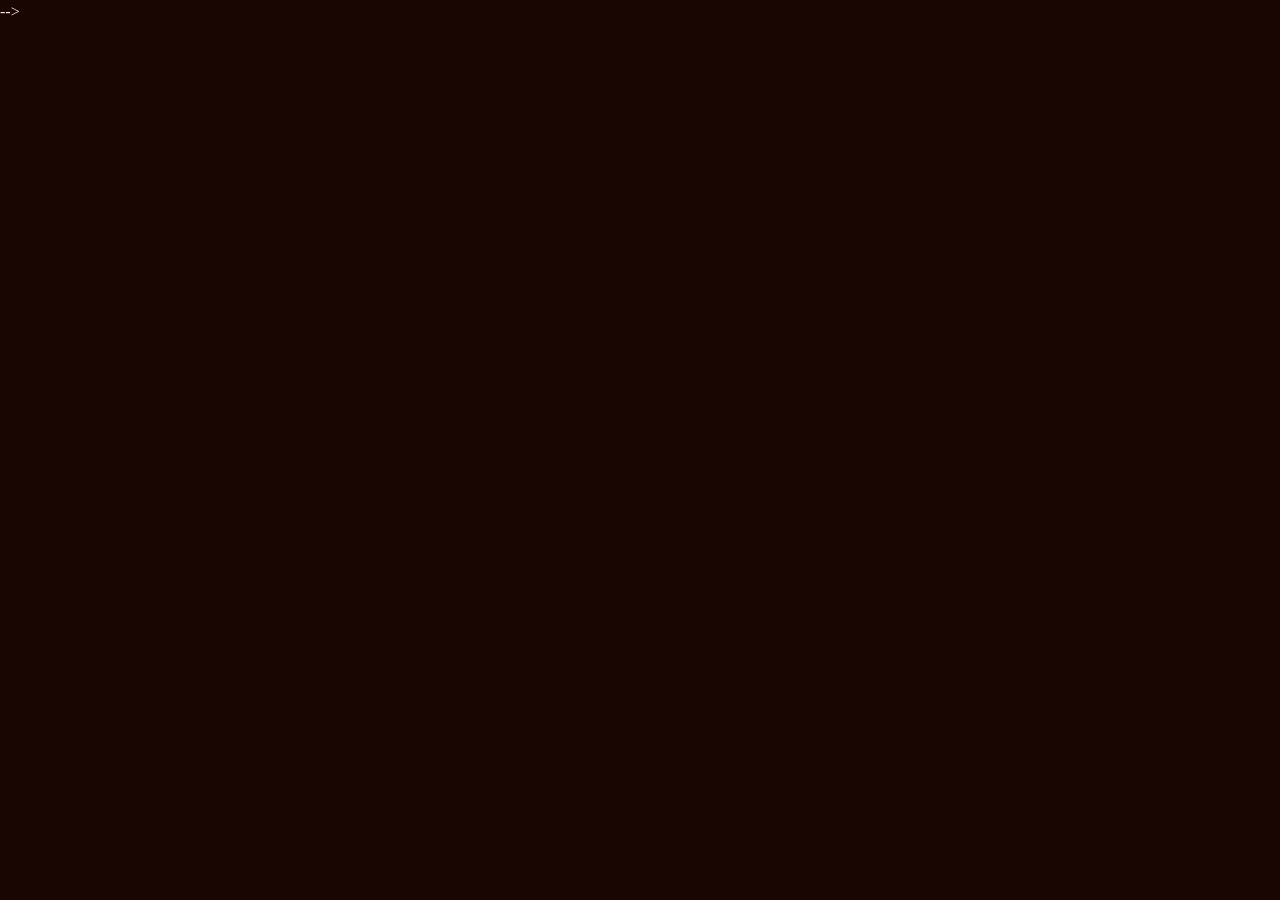
==== index.html @ 4b0b96be "Update index.html" ====
<!DOCTYPE html>
<html lang="en">
  <head>
    <meta charset="UTF-8" />
    <meta name="viewport" content="width=device-width, initial-scale=1.0" />
    <title>GRM² Research Group</title>
    <link rel="preconnect" href="https://fonts.googleapis.com" />
    <link rel="preconnect" href="https://fonts.gstatic.com" crossorigin />
    <link
      href="https://fonts.googleapis.com/css2?family=Fira+Sans:ital,wght@0,100;0,200;0,300;0,400;0,500;0,600;0,700;0,800;0,900;1,100;1,200;1,300;1,400;1,500;1,600;1,700;1,800;1,900&family=Noto+Sans+JP:wght@100..900&display=swap"
      rel="stylesheet"
      />
    <link rel="stylesheet" href="styles.css">
  </head>
  <body>
    <t-header></t-header>
    <t-section
    selector="flex"
    heading="Welcome to the Geomechanics & Rock Mass Modeling (GRM²) research group"
    details="Our group conducts research and consulting projects in geomechanics, with a focus on experimental rock mechanics and discontinuous rock mass modeling applied to rock excavation stability and fluid flow in fractured media.<br />
    Our main areas of expertise include:<br />
    <ul>
      <li>Laboratory testing in rock mechanics</li>
      <li>Mechanical behavior of anisotropic rocks</li>
      <li>Strength of geological structures</li>
      <li>Mapping and analysis of discontinuities using 3D imaging</li>
      <li>Fractured rock mass modeling using discrete fracture networks (DFN)</li>
      <li>Development of new DFN modeling tools and implementation of custom numerical codes</li>
      <li>Stability analysis of rock excavations using deterministic and probabilistic methods</li>
    </ul>"
    
      
      
      
      
      
    <!--
    link="research.html"
    link-text="Research Projects"
    img="img/about-bg.jpg"
    show-image
    show-button
    ></t-section>

    <t-main-section
    heading="Group Members"
    details="Meet the dedicated members of our research group, each contributing their expertise to advance the field of geomechanics and rock mass modeling."
    link="members.html"
    link-text="Meet Our Team"
    show-button
    ></t-main-section>

    <t-section
    selector="flex"
    heading="Published Research"
    details="Browse our latest publications and research outputs."
    link="publications.html"
    link-text="View Publications"
    show-button
    show-image
    img="img/research_fig1_foliation.png"
    reverse
    align="right"
    ></t-section>

    <t-main-section
    heading="Teaching Activities"
    details="We offer courses and workshops on geomechanics and rock mass modeling."
    link="teaching.html"
    link-text="Learn More"
    show-button
    ></t-main-section>
  
    <t-footer></t-footer>

    <script src="script.js"></script>

    --> 
  </body>
</html>
---- styles.css ----
/* Reset */
* {
 margin: 0;                    /* Remove margens padrão */
 padding: 0;                   /* Remove paddings padrão */
 box-sizing: border-box;       /* Define box-sizing para border-box para todos os elementos */
}

/* Variables */
:root {
  /* text and spacing */
  --ff: 'Merriweather', serif;
  --ff2: 'Georgia', serif;
  --p: 1rem/1.5em var(--ff);
  --h1: 600 3rem/1.2em var(--ff2);
  --h2: 600 2rem/1.2em var(--ff2);
  --spacing1: 4px;
  --spacing2: 8px;
  --spacing3: 16px;
  --spacing4: 20px;
  --spacing5: 40px;
  --spacing6: 80px;
  --spacing7: 160px;
  /* hsl (fallback color) */
  --bg-dark: hsl(4 100% 2%);
  --bg: hsl(10 92% 5%);
  --bg-light: hsl(16 67% 9%);
  --text: hsl(16 100% 96%);
  --text-muted: hsl(16 56% 71%);
  --highlight: hsl(16 37% 39%);
  --border: hsl(16 50% 28%);
  --border-muted: hsl(18 80% 17%);
  --primary: hsl(16 69% 70%);
  --secondary: hsl(194 66% 62%);
  --danger: hsl(9 42% 65%);
  --warning: hsl(51 29% 53%);
  --success: hsl(148 27% 56%);
  --info: hsl(217 46% 66%);
  /* oklch */
  --bg-dark: oklch(0.1 0.04 41);
  --bg: oklch(0.15 0.04 41);
  --bg-light: oklch(0.2 0.04 41);
  --text: oklch(0.96 0.08 41);
  --text-muted: oklch(0.76 0.08 41);
  --highlight: oklch(0.5 0.08 41);
  --border: oklch(0.4 0.08 41);
  --border-muted: oklch(0.3 0.08 41);
  --primary: oklch(0.76 0.1 41);
  --secondary: oklch(0.76 0.1 221);
  --danger: oklch(0.7 0.08 30);
  --warning: oklch(0.7 0.08 100);
  --success: oklch(0.7 0.08 160);
  --info: oklch(0.7 0.08 260);
}
body.light {
  /* hsl (fallback color) */
  --bg-dark: hsl(16, 91%, 91%);
  --bg: hsl(15, 100%, 96%);
  --bg-light: hsl(0, 0%, 100%);
  --text: hsl(1 100% 6%);
  --text-muted: hsl(16 50% 28%);
  --highlight: hsl(0, 0%, 100%);
  --border: hsl(16 31% 51%);
  --border-muted: hsl(16 44% 63%);
  --primary: hsl(17 66% 27%);
  --secondary: hsl(191 100% 14%);
  --danger: hsl(8 32% 41%);
  --warning: hsl(51 46% 30%);
  --success: hsl(150 37% 33%);
  --info: hsl(217 34% 43%);
  /* oklch */
  --bg-dark: oklch(0.92 0.04 41);
  --bg: oklch(0.96 0.04 41);
  --bg-light: oklch(98.924% 0.01007 81.698);
  --text: oklch(0.15 0.08 41);
  --text-muted: oklch(0.4 0.08 41);
  --highlight: oklch(1 0.08 41);
  --border: oklch(0.6 0.08 41);
  --border-muted: oklch(0.7 0.08 41);
  --primary: oklch(0.4 0.1 41);
  --secondary: oklch(0.4 0.1 221);
  --danger: oklch(0.5 0.08 30);
  --warning: oklch(0.5 0.08 100);
  --success: oklch(0.5 0.08 160);
  --info: oklch(0.5 0.08 260);
}

/* Global Styles */
html {
  scroll-behavior: smooth;     /* Suaviza a rolagem ao navegar entre seções */
}
body {
  text-wrap: balance;         /* Melhora a legibilidade do texto */
  font: var(--p);
  background: var(--bg);
  color: var(--text);
}
h1 {
  font: var(--h1);
}
h2 {
  font: var(--h2);
  margin: var(--spacing2) 0;
}
p {
  margin: var(--spacing2) 0;
}
a {
  color: var(--text);
  text-decoration: none;
}
a:hover {
  color: var(--text-muted);
}
.btn, button {
  all: unset;                   /* Remove estilos padrão de botões */
  display: inline-block;
  margin: var(--spacing2) 0;
  background: var(--bg-light);
  padding: var(--spacing2) var(--spacing3);
  color: var(--text);
  border-radius: var(--spacing2);
  border-bottom: solid var(--spacing1) var(--border-muted);
  font: var(--p);
  cursor: pointer;
}
.btn:hover, button:hover {
  background: linear-gradient(180deg, var(--bg-light), var(--bg-light));
  transition: 0.3s ease-in-out;
}
img {
  width: 100%;                 /* Imagens ocupam 100% da largura do contêiner pai */
}

/* Utility Classes */
section {
 width: 90%;
 max-width: 1080px;
 margin: 0 auto;              /* Centraliza as seções horizontalmente */
}
.center {
  text-align: center;          /* Centraliza o texto */
}
.hidden {
  display: none;               /* Esconde o elemento */
}
.flex {
  display: flex;               /* Define layout flexível */
  align-items: center;
  justify-content: center;
  gap: var(--spacing4);
  flex-wrap: wrap;
}
.flex > * {
  flex: 1;
  min-width: 400px;
}
.reverse {
  flex-direction: row-reverse; /* Inverte a ordem dos itens no flex */
}
.padding1 {
  padding: var(--spacing1) 0;    /* Adiciona espaçamento interno */
}
.padding2 {
  padding: var(--spacing2) 0;    /* Adiciona espaçamento interno */
}
.padding3 {
  padding: var(--spacing3) 0;    /* Adiciona espaçamento interno */
}
.padding4 {
  padding: var(--spacing4) 0;    /* Adiciona espaçamento interno */
}
.padding5 {
  padding: var(--spacing5) 0;    /* Adiciona espaçamento interno */
}
.padding6 {
  padding: var(--spacing6) 0;    /* Adiciona espaçamento interno */
}
.padding7 {
  padding: var(--spacing7) 0;    /* Adiciona espaçamento interno */
}
.margin1 {
  margin: var(--spacing1) auto;     /* Adiciona margems */
}
.margin2 {
  margin: var(--spacing2) auto;     
}
.margin3 {
  margin: var(--spacing3) auto;    
}
.margin4 {
  margin: var(--spacing4) auto;     
}
.margin5 {
  margin: var(--spacing5) auto;     
}
.margin6 {
  margin: var(--spacing6) auto;     
}
.margin7 {
  margin: var(--spacing7) auto;     
}

/* header */
header {
  width: 90%;
  max-width: 1080px;
  margin: 0 auto;
  display: flex;
  align-items: center;
  justify-content: space-between;
  position: relative;
  padding: var(--spacing4) 0;
  padding-bottom: var(--spacing5); /* or any value you want */
}

nav {
  display: flex;
  align-items: center;
  gap: var(--spacing5);
}
/* Light / Dark mode button */
.theme-toggle {
  all: unset;

  display: inline-flex;
  align-items: center;
  justify-content: center;

  width: 38px;
  height: 38px;

  border: 1px solid var(--border);
  border-radius: 50%;

  background: var(--bg-light);
  color: var(--text);

  font-size: 1.25rem;
  line-height: 1;

  cursor: pointer;

  transition:
    background 0.2s ease,
    color 0.2s ease,
    transform 0.2s ease;
}

.theme-toggle:hover {
  background: var(--highlight);
  color: var(--text);
  transform: rotate(15deg);
}

.theme-toggle:focus-visible {
  outline: 2px solid var(--primary);
  outline-offset: 3px;
}
.ham {
  display: none;
  width: auto;
  height: 35px;
  object-fit: contain;
  cursor: pointer;
  filter: invert(20%) sepia(50%) saturate(450%) hue-rotate(349deg) brightness(85%) contrast(85%);
}
.logo {
  width: auto;
  height: 60px;
  object-fit: contain;
}

/* main section */
.main-section {
  margin: var(--spacing7) auto var(--spacing6) auto;
  text-align: center;
  padding: var(--spacing6) 0;
  background: var(--bg-light);
}
/* Inverted button ONLY inside Group Members section */
.main-section .btn {
  all: unset;

  display: inline-block;
  margin: var(--spacing2) 0;

  background: var(--border-muted);
  color: var(--text);

  padding: var(--spacing2) var(--spacing3);

  border-radius: var(--spacing2);
  border-bottom: solid var(--spacing1) var(--bg);

  font: var(--p);
  cursor: pointer;

  transition:
    background-color 0.3s ease-in-out,
    color 0.3s ease-in-out,
    transform 0.2s ease-in-out;
}

.main-section .btn:hover {
  background: var(--border-muted);
  color: var(--text-muted);

  transform: translateY(-1px);
}
.main-section h2 {
  font: var(--h1);
}

/* member section */
.member-section {
  margin: auto auto auto auto;
  display: flex;
  align-items: center;
  flex-wrap: wrap;
  padding: var(--spacing3) var(--spacing5);
  background: var(--bg-light);
}
/* Modifier */
.member-section.align-right {
  text-align: right;
}
/* Optional: align icon properly */
.member-section.align-right .social-media {
  margin-left: auto;
}
/* Background variants */
.member-section.bg-light {
  background: var(--bg-light);
}
.member-section.bg {
  background: var(--bg);
}
.member-content {
  flex: 1;
}
.member-section p {
  margin: 0;
}
.member-section p + p {
  margin-top: 0.5rem; /* optional spacing between lines */
}
/* photo sizing */
.member-photo img {
  width: 150px;
  object-fit: cover;
  border-radius: 50%; /* circle profile photo */
}
.member-heading-row {
  display: flex;
  align-items: center;
  justify-content: left;
  gap: var(--spacing3);
  flex-wrap: nowrap;
  width: 100%;
}
.research-photo img {
  width: 400px;
  object-fit: cover;
  padding-right: var(--spacing4);
  border-radius: 0%; /* circle profile photo */
}
/* Publication cards */
.publication-card {
  border: 1px solid var(--border);
  border-radius: var(--spacing2);

  margin-bottom: var(--spacing3);
  padding: var(--spacing4);

  transition:
    border-color 0.2s ease,
    transform 0.2s ease;
}
.publication-card:hover {
  border-color: var(--primary);
  transform: translateY(-2px);
}
/* footer */
footer {
  background: var(--bg-light);
  padding: var(--spacing5) 0 var(--spacing5) 0;
}
.footer {
  width: 100%;
  max-width: 1080px;
  margin: auto;
  display: grid;
  grid-template-columns:1fr;
  grid-template-rows: auto auto;
  grid-template-areas:
  "footer-upper"
  "footer-bottom";
  gap: var(--spacing2);
  justify-content: space-between;
}
.footer-upper {
  display: flex;
  justify-content:space-around;
  flex-wrap: wrap;
  gap: var(--spacing4);
}
.footer-bottom {
  grid-area: footer-bottom;
  text-align: center;
  margin-top: var(--spacing1);
  font-size: 0.9rem;
  color: var(--text-muted);
}
.footer-left {
  display: flex;
  flex-wrap: wrap;
  gap: var(--spacing3);
  justify-content: center;
}
.footer-right{
  display: flex;
  gap: var(--spacing3);
  justify-content: space-between;
}
.footer-right a {
  display: inline-flex;
  align-items: center;
}
.social-media {
  width: 32px;
  filter: invert(20%) sepia(50%) saturate(450%) hue-rotate(349deg) brightness(85%) contrast(85%);
}
@media (max-width: 50rem) {
  .ham {
    display: block;
  }
  nav {
    display: none;
  }
  nav.show {
    display: flex;
    flex-direction: column;
    position: absolute;
    top: var(--spacing6);
    right: 0px;
    background: var(--bg-light);
    padding: var(--spacing4);
    gap: var(--spacing4);
    border-radius: var(--spacing2);
  }
  .footer {
    grid-template-columns: 1fr;
    grid-template-areas: 
    "footer-left"
    "footer-right"
    "footer-bottom";
  }
}

/* ===== CodeX layout/accessibility improvements ===== */
body {
  min-height: 100vh;
  overflow-x: hidden;
  -webkit-font-smoothing: antialiased;
}

img {
  display: block;
  max-width: 100%;
}

ul, ol {
  padding-left: 1.25rem;
}

li + li {
  margin-top: var(--spacing1);
}

a:focus-visible,
button:focus-visible {
  outline: 2px solid var(--primary);
  outline-offset: 4px;
}

section {
  width: min(90%, 1080px);
}

.flex {
  gap: var(--spacing5);
  padding-block: var(--spacing5);
}

.flex > * {
  flex: 1 1 360px;
  min-width: 0;
}

.flex > img {
  width: min(100%, 520px);
  border-radius: var(--spacing2);
}

.section-details,
.member-details {
  overflow-wrap: anywhere;
}

.brand {
  display: inline-flex;
}

nav {
  gap: clamp(var(--spacing3), 3vw, var(--spacing5));
}

nav a {
  position: relative;
  padding-block: var(--spacing2);
}

nav a.active::after {
  content: "";
  position: absolute;
  left: 0;
  right: 0;
  bottom: 0;
  height: 2px;
  background: var(--primary);
}

.ham {
  appearance: none;
  border: 0;
  background: transparent;
  padding: var(--spacing2);
  margin: 0;
}

.ham img {
  width: 35px;
  height: 35px;
}

.main-section {
  margin: var(--spacing6) auto;
  padding-inline: clamp(var(--spacing4), 5vw, var(--spacing6));
  border-radius: var(--spacing2);
}

.main-section p {
  max-width: 70ch;
  margin-inline: auto;
}

t-member {
  display: block;
}

.member-section {
  width: min(90%, 1080px);
  gap: var(--spacing5);
  flex-wrap: nowrap;
  padding: var(--spacing5);
  margin: 0 auto var(--spacing3);
  border-radius: var(--spacing2);
}

.member-content {
  min-width: 0;
}

.member-details p {
  margin: 0;
}

.member-details p + p {
  margin-top: .5rem;
}

.member-photo {
  flex: 0 0 auto;
}

.member-photo img {
  aspect-ratio: 1;
}

.member-heading-row h2 {
  margin-right: auto;
}

.social-buttons {
  display: flex;
  align-items: center;
  gap: var(--spacing2);
  flex-wrap: wrap;
  margin-top: var(--spacing3);
}

.align-right .social-buttons {
  justify-content: flex-end;
}

.icon-link {
  display: inline-flex;
  padding: var(--spacing1);
  border-radius: var(--spacing1);
}

.research-photo {
  flex: 0 1 400px;
}

.research-photo img {
  width: 100%;
  max-width: 400px;
  height: auto;
  padding-right: 0;
  border-radius: var(--spacing2);
}

.cta-section {
  max-width: 760px;
}

footer {
  margin-top: var(--spacing6);
}

.footer {
  width: min(90%, 1080px);
}

.footer-upper {
  align-items: center;
  justify-content: space-between;
}

.footer-left,
.footer-right {
  align-items: center;
}

.footer-right a {
  padding: var(--spacing1);
}

.social-media {
  height: 32px;
  object-fit: contain;
}

.btn {
  transition: transform .2s ease;
}

.btn:hover {
  transform: translateY(-1px);
}

@media (max-width: 50rem) {
  :root {
    --h1: 600 2.35rem/1.2em var(--ff2);
    --h2: 600 1.65rem/1.2em var(--ff2);
  }

  nav.show {
    z-index: 10;
    top: calc(100% - var(--spacing2));
    width: min(280px, 90vw);
    box-shadow: 0 10px 30px rgb(0 0 0 / .2);
  }

  .flex > * {
    flex-basis: 100%;
  }

  .member-section,
  .member-section.align-right {
    flex-direction: column;
    align-items: flex-start;
    text-align: left;
    gap: var(--spacing4);
    padding: var(--spacing4);
  }

  .member-photo,
  .research-photo {
    order: -1;
    width: 100%;
  }

  .member-photo img {
    width: 120px;
  }

  .research-photo img {
    max-width: 100%;
  }

  .member-heading-row {
    align-items: flex-start;
    flex-wrap: wrap;
  }

  .align-right .social-buttons {
    justify-content: flex-start;
  }

  .footer-upper {
    flex-direction: column;
    justify-content: center;
  }
}

@media (max-width: 32rem) {
  section, header, .footer, .member-section {
    width: 92%;
  }

  .logo {
    height: 48px;
  }

  .member-section {
    padding: var(--spacing3);
  }
}

@media (prefers-reduced-motion: reduce) {
  html {
    scroll-behavior: auto;
  }

  *, *::before, *::after {
    transition-duration: .01ms !important;
    animation-duration: .01ms !important;
    animation-iteration-count: 1 !important;
  }
}

.section-title {
  font: var(--h2);
  color: var(--text);
  width: min(90%, 1080px);
  margin: 0 auto;
  padding: var(--spacing5) var(--spacing4);
  text-align: center;
}












/* Publicações: formato de lista */
.member-section.publication-card {
  background: transparent;
  border: none;
  border-bottom: 1px solid var(--border-muted);
  border-radius: 0;
  padding: 24px 0;
  margin: 0 auto;
}

/* Desativa o movimento ao passar o mouse */
.member-section.publication-card:hover {
  transform: none;
  border-color: var(--border-muted);
}

/* Texto alinhado à esquerda */
.publication-card .member-details {
  text-align: left;
  text-wrap: pretty;
  line-height: 1.6;
}

/* Ano e título do artigo */
.publication-card .member-details p:first-child {
  font-size: 1.1rem;
}

/* Autores: substitui o cinza definido no HTML */
.publication-card .member-details p:nth-child(2) {
  color: var(--text-muted) !important;
  font-size: 0.9rem;
}

/* Nome da revista */
.publication-card .member-details p:nth-child(3) {
  font-size: 0.95rem;
}

/* Link do DOI */
.publication-card .member-details a {
  color: var(--primary);
  font-size: 0.85rem;
  overflow-wrap: anywhere;
}

.publication-card .member-details a:hover {
  text-decoration: underline;
}
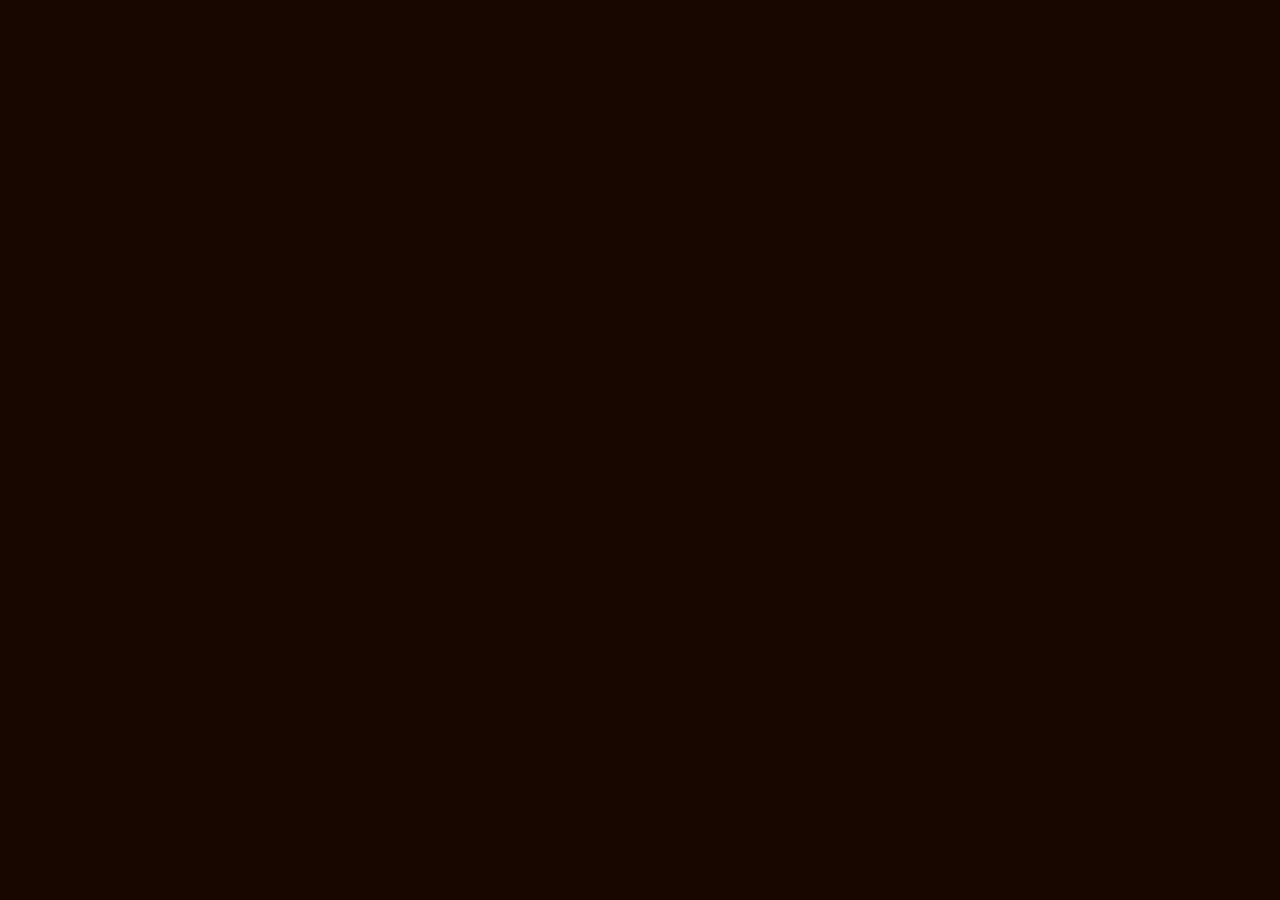
==== commit fd74396e: "Update index.html" ====
--- a/index.html
+++ b/index.html
@@ -28,7 +28,7 @@
       <li>Development of new DFN modeling tools and implementation of custom numerical codes</li>
       <li>Stability analysis of rock excavations using deterministic and probabilistic methods</li>
     </ul>"
-    
+    ></t-section>
       
       
       
@@ -71,10 +71,11 @@
     show-button
     ></t-main-section>
   
-    <t-footer></t-footer>
+
+
+    --> 
+      <t-footer></t-footer>
 
     <script src="script.js"></script>
-
-    --> 
   </body>
 </html>
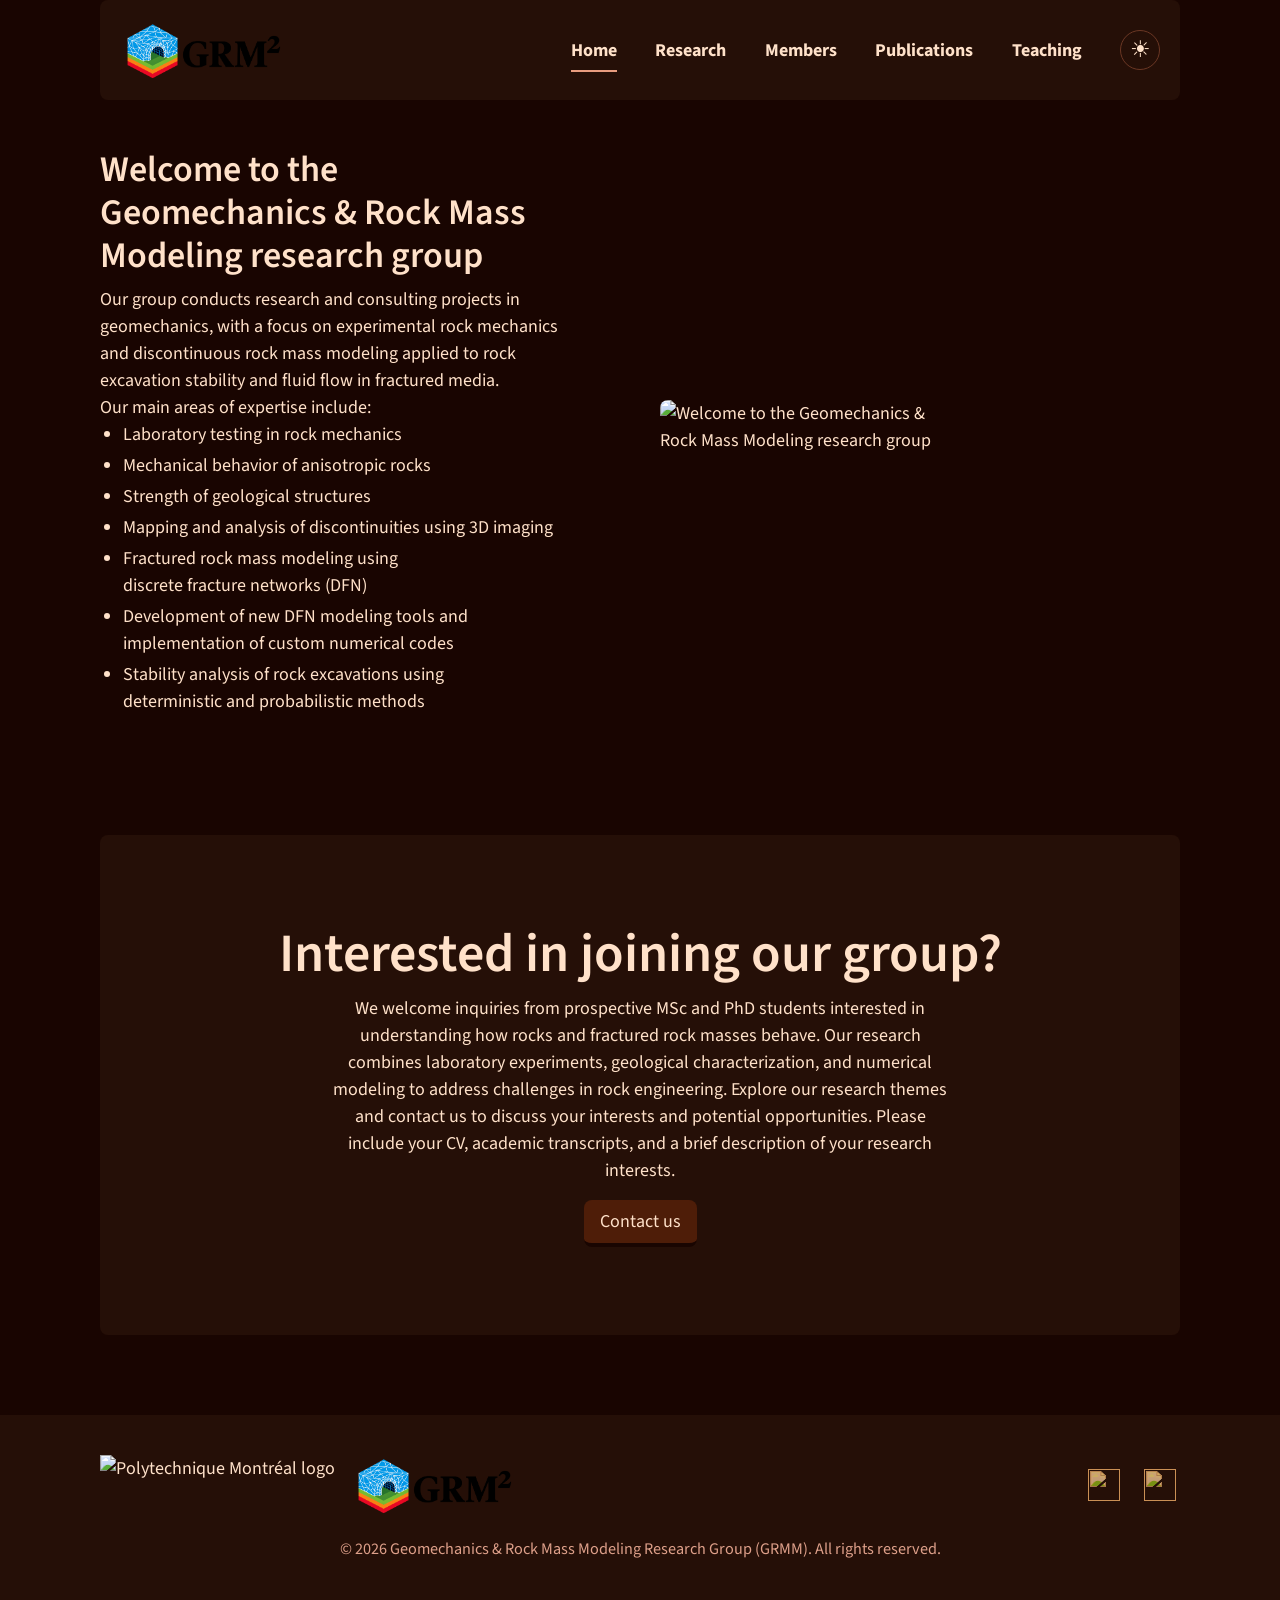
==== commit b06f1f61: "Update index.html" ====
--- a/index.html
+++ b/index.html
@@ -7,7 +7,7 @@
     <link rel="preconnect" href="https://fonts.googleapis.com" />
     <link rel="preconnect" href="https://fonts.gstatic.com" crossorigin />
     <link
-      href="https://fonts.googleapis.com/css2?family=Fira+Sans:ital,wght@0,100;0,200;0,300;0,400;0,500;0,600;0,700;0,800;0,900;1,100;1,200;1,300;1,400;1,500;1,600;1,700;1,800;1,900&family=Noto+Sans+JP:wght@100..900&display=swap"
+      href="https://fonts.googleapis.com/css2?family=Source+Sans+3:ital,wght@0,400;0,600;0,700;1,400;1,600&display=swap"
       rel="stylesheet"
       />
     <link rel="stylesheet" href="styles.css">
@@ -16,7 +16,7 @@
     <t-header></t-header>
     <t-section
     selector="flex"
-    heading="Welcome to the Geomechanics & Rock Mass Modeling (GRM²) research group"
+    heading="Welcome to the Geomechanics & Rock Mass Modeling research group"
     details="Our group conducts research and consulting projects in geomechanics, with a focus on experimental rock mechanics and discontinuous rock mass modeling applied to rock excavation stability and fluid flow in fractured media.<br />
     Our main areas of expertise include:<br />
     <ul>
@@ -28,52 +28,18 @@
       <li>Development of new DFN modeling tools and implementation of custom numerical codes</li>
       <li>Stability analysis of rock excavations using deterministic and probabilistic methods</li>
     </ul>"
-    ></t-section>
-      
-      
-      
-      
-      
-    <!--
-    link="research.html"
-    link-text="Research Projects"
-    img="img/about-bg.jpg"
-    show-image
-    show-button
+      img="img/about-bg.jpg"
+      show-image
     ></t-section>
 
     <t-main-section
-    heading="Group Members"
-    details="Meet the dedicated members of our research group, each contributing their expertise to advance the field of geomechanics and rock mass modeling."
-    link="members.html"
-    link-text="Meet Our Team"
+    heading="Interested in joining our group?"
+    details="We welcome inquiries from prospective MSc and PhD students interested in understanding how rocks and fractured rock masses behave. Our research combines laboratory experiments, geological characterization, and numerical modeling to address challenges in rock engineering. Explore our research themes and contact us to discuss your interests and potential opportunities. Please include your CV, academic transcripts, and a brief description of your research interests."
+    link="mailto:pedro.cacciari@polymtl.ca?subject=Prospective%20graduate%20student%20-%20GRM2"
+    link-text="Contact us"
     show-button
     ></t-main-section>
-
-    <t-section
-    selector="flex"
-    heading="Published Research"
-    details="Browse our latest publications and research outputs."
-    link="publications.html"
-    link-text="View Publications"
-    show-button
-    show-image
-    img="img/research_fig1_foliation.png"
-    reverse
-    align="right"
-    ></t-section>
-
-    <t-main-section
-    heading="Teaching Activities"
-    details="We offer courses and workshops on geomechanics and rock mass modeling."
-    link="teaching.html"
-    link-text="Learn More"
-    show-button
-    ></t-main-section>
-  
-
-
-    --> 
+      
       <t-footer></t-footer>
 
     <script src="script.js"></script>
--- a/styles.css
+++ b/styles.css
@@ -8,8 +8,8 @@
 /* Variables */
 :root {
   /* text and spacing */
-  --ff: 'Merriweather', serif;
-  --ff2: 'Georgia', serif;
+  --ff: "Source Sans 3", Arial, sans-serif;
+  --ff2: "Source Sans 3", Arial, sans-serif;
   --p: 1rem/1.5em var(--ff);
   --h1: 600 3rem/1.2em var(--ff2);
   --h2: 600 2rem/1.2em var(--ff2);
@@ -810,3 +810,177 @@
 .publication-card .member-details a:hover {
   text-decoration: underline;
 }
+
+/* Barra de menu com o mesmo fundo do rodapé */
+header {
+  background: var(--bg-light);
+  padding: 20px;
+  border-radius: 8px;
+}
+
+/* Cor e negrito dos itens do menu */
+header nav a {
+  color: var(--text);
+  font-weight: 700;
+}
+
+/* Academic publication list */
+.publication-list {
+  max-width: 1200px;
+  margin: 24px auto 60px;
+  padding: 0 24px 0 52px;
+  font-family: "Source Sans 3", Arial, sans-serif;
+  font-size: 1rem;
+  line-height: 1.65;
+  color: var(--text);
+}
+.publication-list li { padding-left: 4px; margin-bottom: 24px; }
+.publication-list li::marker { color: var(--text-muted); }
+.publication-list .publication-title {
+  color: #55bde6;
+  font-size: 1.08rem;
+  font-weight: 400;
+  text-decoration: none;
+  overflow-wrap: anywhere;
+}
+body.light .publication-list .publication-title { color: #007da8; }
+.publication-list .publication-title:hover { text-decoration: underline; }
+.publication-list .publication-title:focus-visible {
+  outline: 2px solid currentColor;
+  outline-offset: 4px;
+}
+.publication-list .publication-citation {
+  margin: 3px 0 0;
+  color: var(--text-muted);
+  font-size: 1rem;
+  line-height: 1.65;
+  text-align: left;
+}
+.publication-list strong { font-weight: 700; }
+@media (max-width: 600px) {
+  .publication-list { padding-left: 36px; padding-right: 16px; }
+}
+
+/* Source Sans 3 throughout the site; base text increased from 16px to 18px. */
+html { font-size: 18px; }
+body, button, input, select, textarea { font-family: "Source Sans 3", Arial, sans-serif; }
+/* Members layout */
+.members-page .principal-investigator { margin-top: 20px; }
+.members-page .members-grid {
+  width: min(90%, 1080px);
+  margin: 0 auto 24px;
+  display: grid;
+  grid-template-columns: repeat(2, minmax(0, 1fr));
+  gap: 20px;
+  align-items: stretch;
+}
+.members-page .members-grid t-member { min-width: 0; }
+.members-page .members-grid .member-section {
+  width: 100%;
+  max-width: none;
+  height: 100%;
+  margin: 0;
+  padding: 24px;
+  gap: 20px;
+}
+.members-page .members-grid .member-details { overflow-wrap: anywhere; }
+.members-page .members-grid .member-photo img { width: 120px; }
+@media (max-width: 50rem) {
+  .members-page .members-grid { grid-template-columns: minmax(0, 1fr); }
+}
+@media (max-width: 32rem) {
+  .members-page .members-grid { width: 92%; }
+}
+
+/* White research topic cards in both site themes. */
+.research-page .research-topic .member-section {
+  background: #ffffff;
+  color: #202b33;
+  border: 1px solid #e0e5e9;
+  margin-bottom: 24px;
+  align-items: center;
+}
+.research-page .research-topic .member-heading-row h2 {
+  color: #202b33;
+  font-size: 1.45rem;
+  line-height: 1.25;
+  margin-bottom: 14px;
+}
+.research-page .research-topic .member-details {
+  color: #33424c;
+  text-align: left;
+  line-height: 1.65;
+}
+.research-page .research-topic .research-photo {
+  flex: 0 1 38%;
+  min-width: 0;
+}
+.research-page .research-topic .research-photo img {
+  width: 100%;
+  height: auto;
+  max-width: 400px;
+  padding-right: 0;
+  display: block;
+}
+@media (max-width: 50rem) {
+  .research-page .research-topic .research-photo { flex: none; width: 100%; }
+}
+
+/* Clean daylight appearance */
+body.light {
+  --bg: #ffffff;
+  --bg-dark: #f5f6f7;
+  --bg-light: #ffffff;
+  --text: #202b33;
+  --text-muted: #52616b;
+  --border: #cbd2d8;
+  --border-muted: #e3e7eb;
+  --highlight: #ffffff;
+  background-color: #ffffff;
+}
+body.light header {
+  background: transparent;
+  border: 0;
+  border-bottom: 1px solid var(--border-muted);
+  border-radius: 0;
+  box-shadow: none;
+  padding: 20px 0;
+}
+
+/* Full-width daylight dividers, with aligned menu content. */
+body.light t-header { display: block; position: relative; }
+body.light header { border-bottom: 0; }
+body.light t-header::after {
+  content: "";
+  display: block;
+  position: absolute;
+  left: 0;
+  right: 0;
+  bottom: 0;
+  height: 1px;
+  background: var(--border-muted);
+  pointer-events: none;
+}
+body.light footer {
+  width: 100%;
+  max-width: none;
+  border-top: 1px solid var(--border-muted);
+}
+/* Research cards share the Members surface, corners and spacing. */
+.research-page .research-topic .member-section {
+  background: var(--bg-light);
+  color: var(--text);
+  border: none;
+  border-radius: var(--spacing2);
+  padding: var(--spacing5);
+  gap: var(--spacing5);
+  margin-bottom: var(--spacing3);
+}
+.research-page .research-topic .member-heading-row h2 { color: var(--text); }
+.research-page .research-topic .member-details { color: var(--text); }
+@media (max-width: 50rem) {
+  .research-page .research-topic .member-section {
+    padding: var(--spacing4);
+    gap: var(--spacing4);
+  }
+}
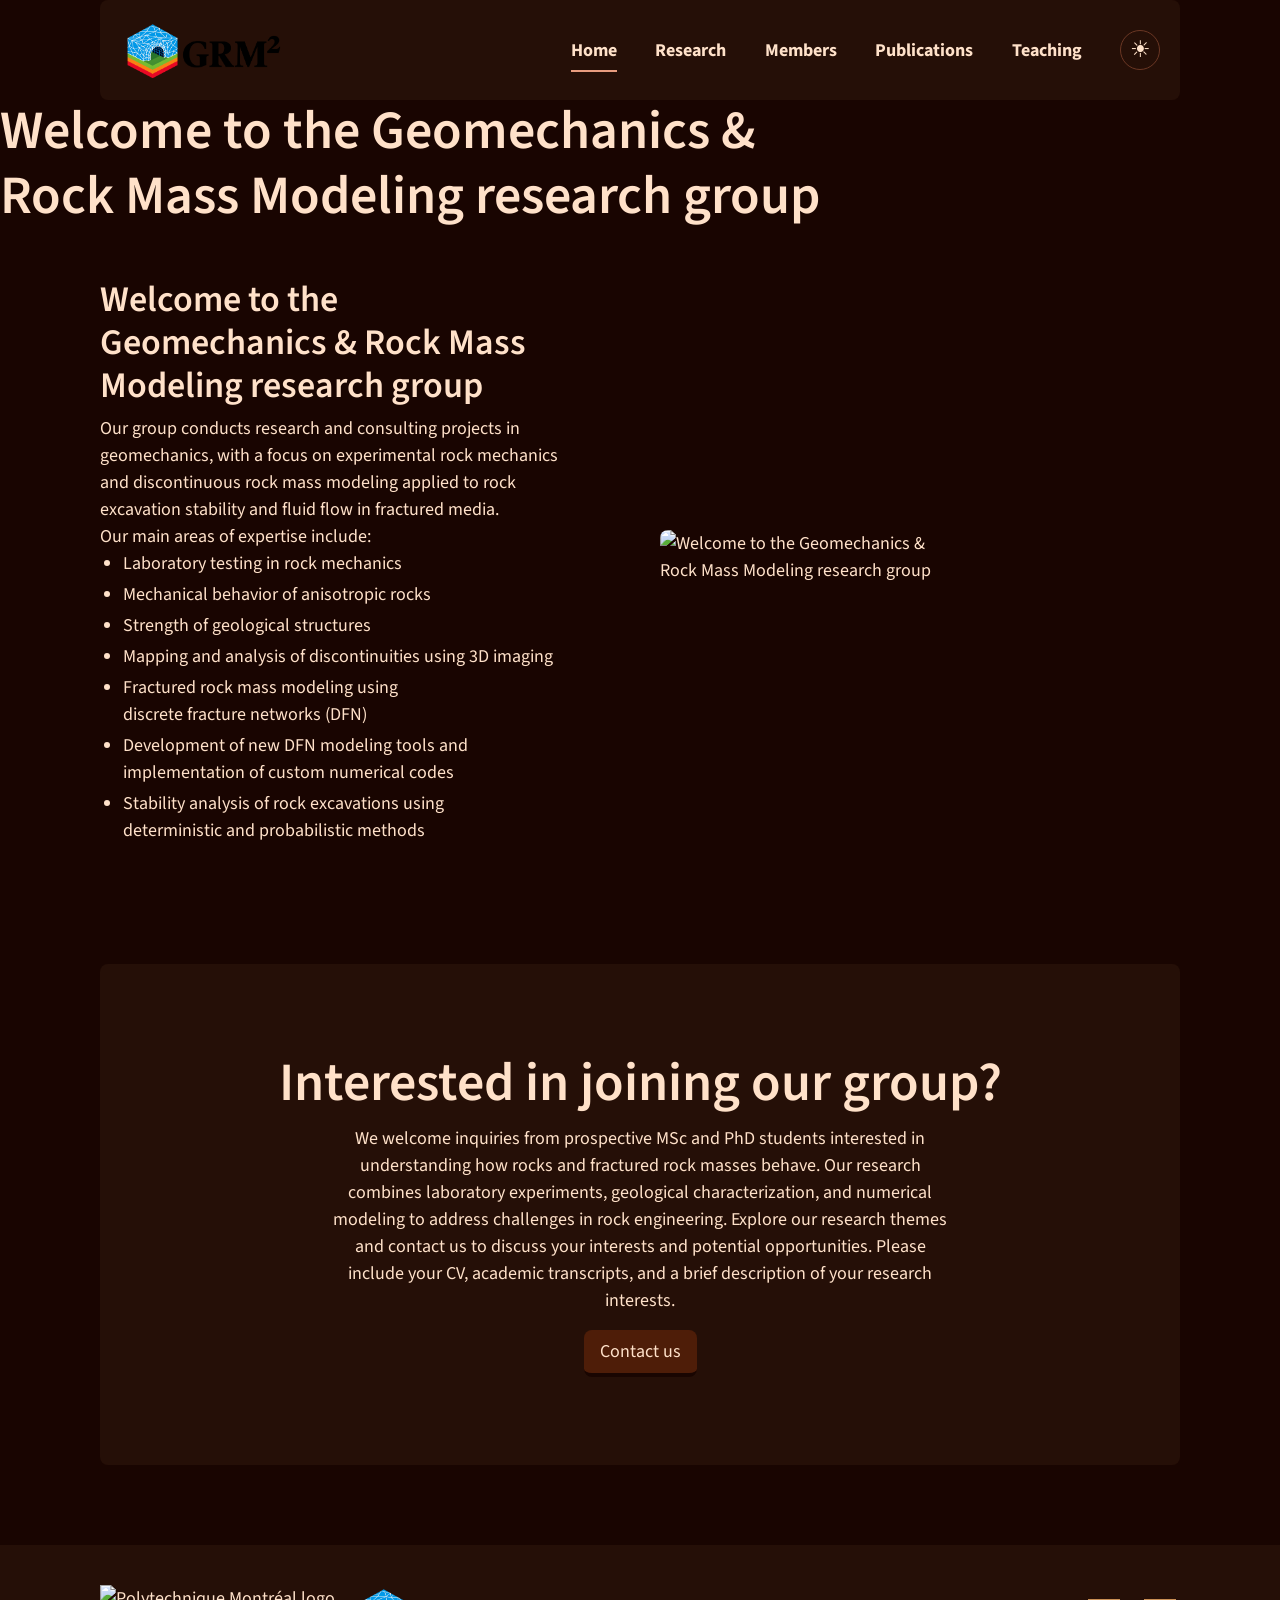
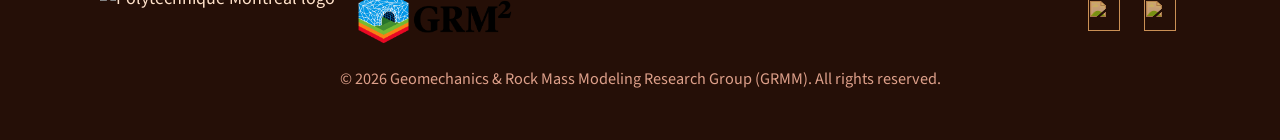
==== commit f94019fb: "Update index.html" ====
--- a/index.html
+++ b/index.html
@@ -14,6 +14,10 @@
   </head>
   <body>
     <t-header></t-header>
+    <h1 class="welcome-title">
+      Welcome to the Geomechanics &amp; Rock Mass Modeling research group
+    </h1>
+    
     <t-section
     selector="flex"
     heading="Welcome to the Geomechanics & Rock Mass Modeling research group"
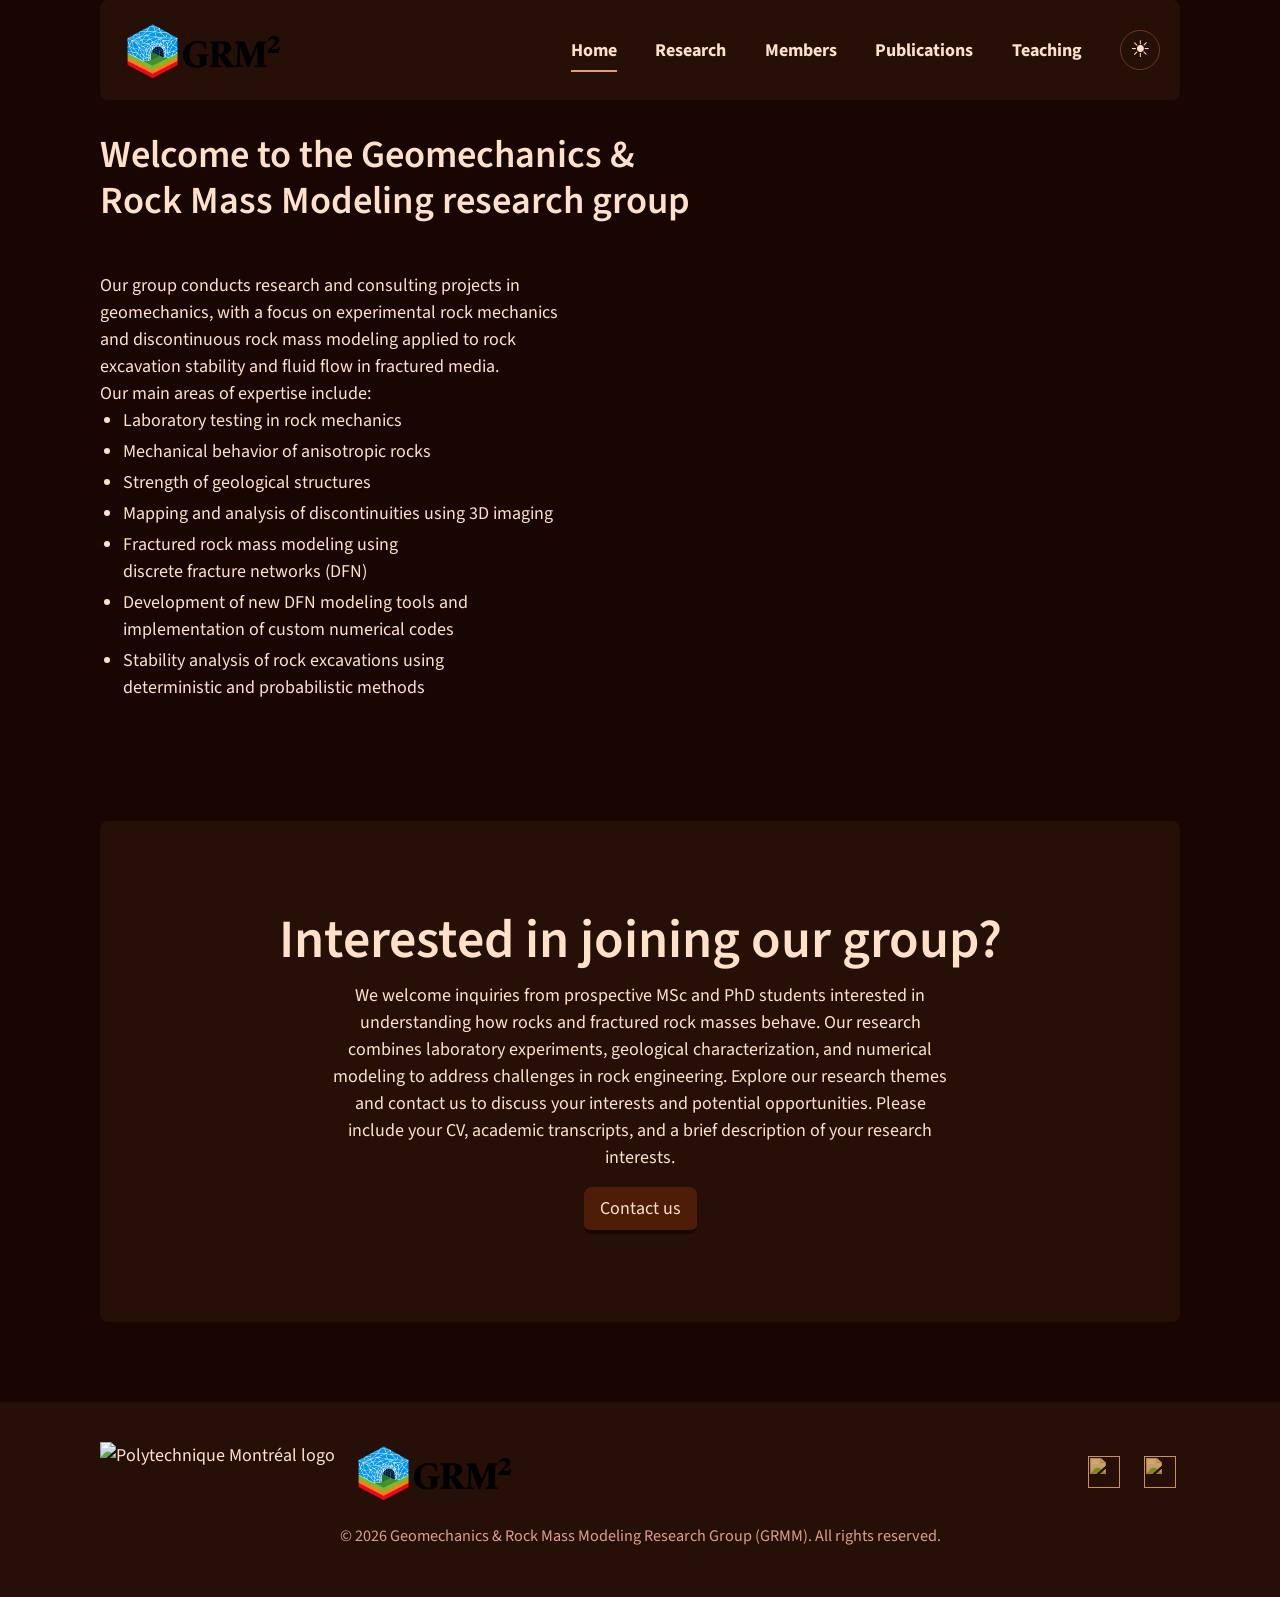
==== commit ea8047e6: "Update index.html" ====
--- a/index.html
+++ b/index.html
@@ -20,7 +20,6 @@
     
     <t-section
     selector="flex"
-    heading="Welcome to the Geomechanics & Rock Mass Modeling research group"
     details="Our group conducts research and consulting projects in geomechanics, with a focus on experimental rock mechanics and discontinuous rock mass modeling applied to rock excavation stability and fluid flow in fractured media.<br />
     Our main areas of expertise include:<br />
     <ul>
--- a/styles.css
+++ b/styles.css
@@ -984,3 +984,13 @@
     gap: var(--spacing4);
   }
 }
+
+.welcome-title {
+  width: min(90%, 1080px);
+  margin: 32px auto 0;
+  font-family: "Source Sans 3", Arial, sans-serif;
+  font-size: clamp(1.8rem, 3vw, 2.6rem);
+  font-weight: 600;
+  line-height: 1.2;
+  text-align: left;
+}
